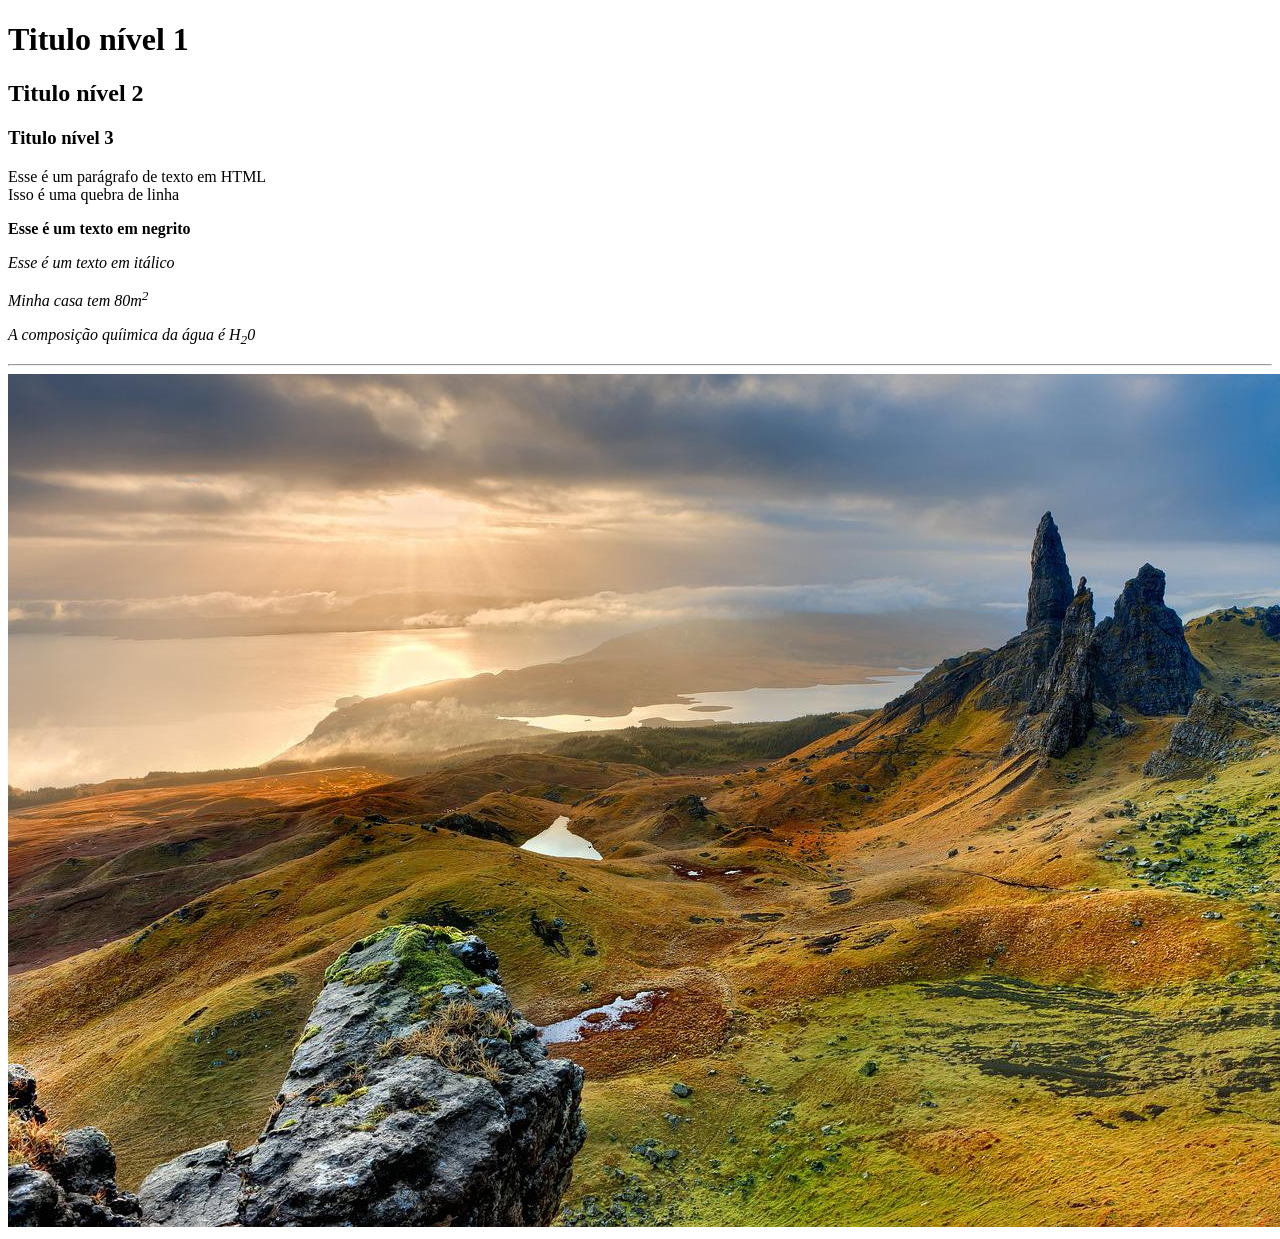
==== index.html @ ddf273ef "FEAT: manipulando e usando imagens no HTML" ====
<!DOCTYPE html>
<html lang="pt">
<head>
    <meta charset="UTF-8">
    <meta name="viewport" content="width=device-width, initial-scale=1.0">
    <title>Tags HTML</title>
</head>
<body>
    <h1>Titulo nível 1</h1>
    <h2>Titulo nível 2</h2>
    <h3>Titulo nível 3</h3>

    <p>Esse é um parágrafo de texto em HTML <br>Isso é uma quebra de linha</p>
    <p><strong>Esse é um texto em negrito</strong></p>
    <p><em>Esse é um texto em itálico</p>
    <p>Minha casa tem 80m<sup>2</sup></p>
    <p>A composição quíimica da água é H<sub>2</sub>0</p>
    <hr>

    <img src="img/hd-wallpaper-540115_1280.jpg" alt="Paisagem bonita">
</body>
</html>
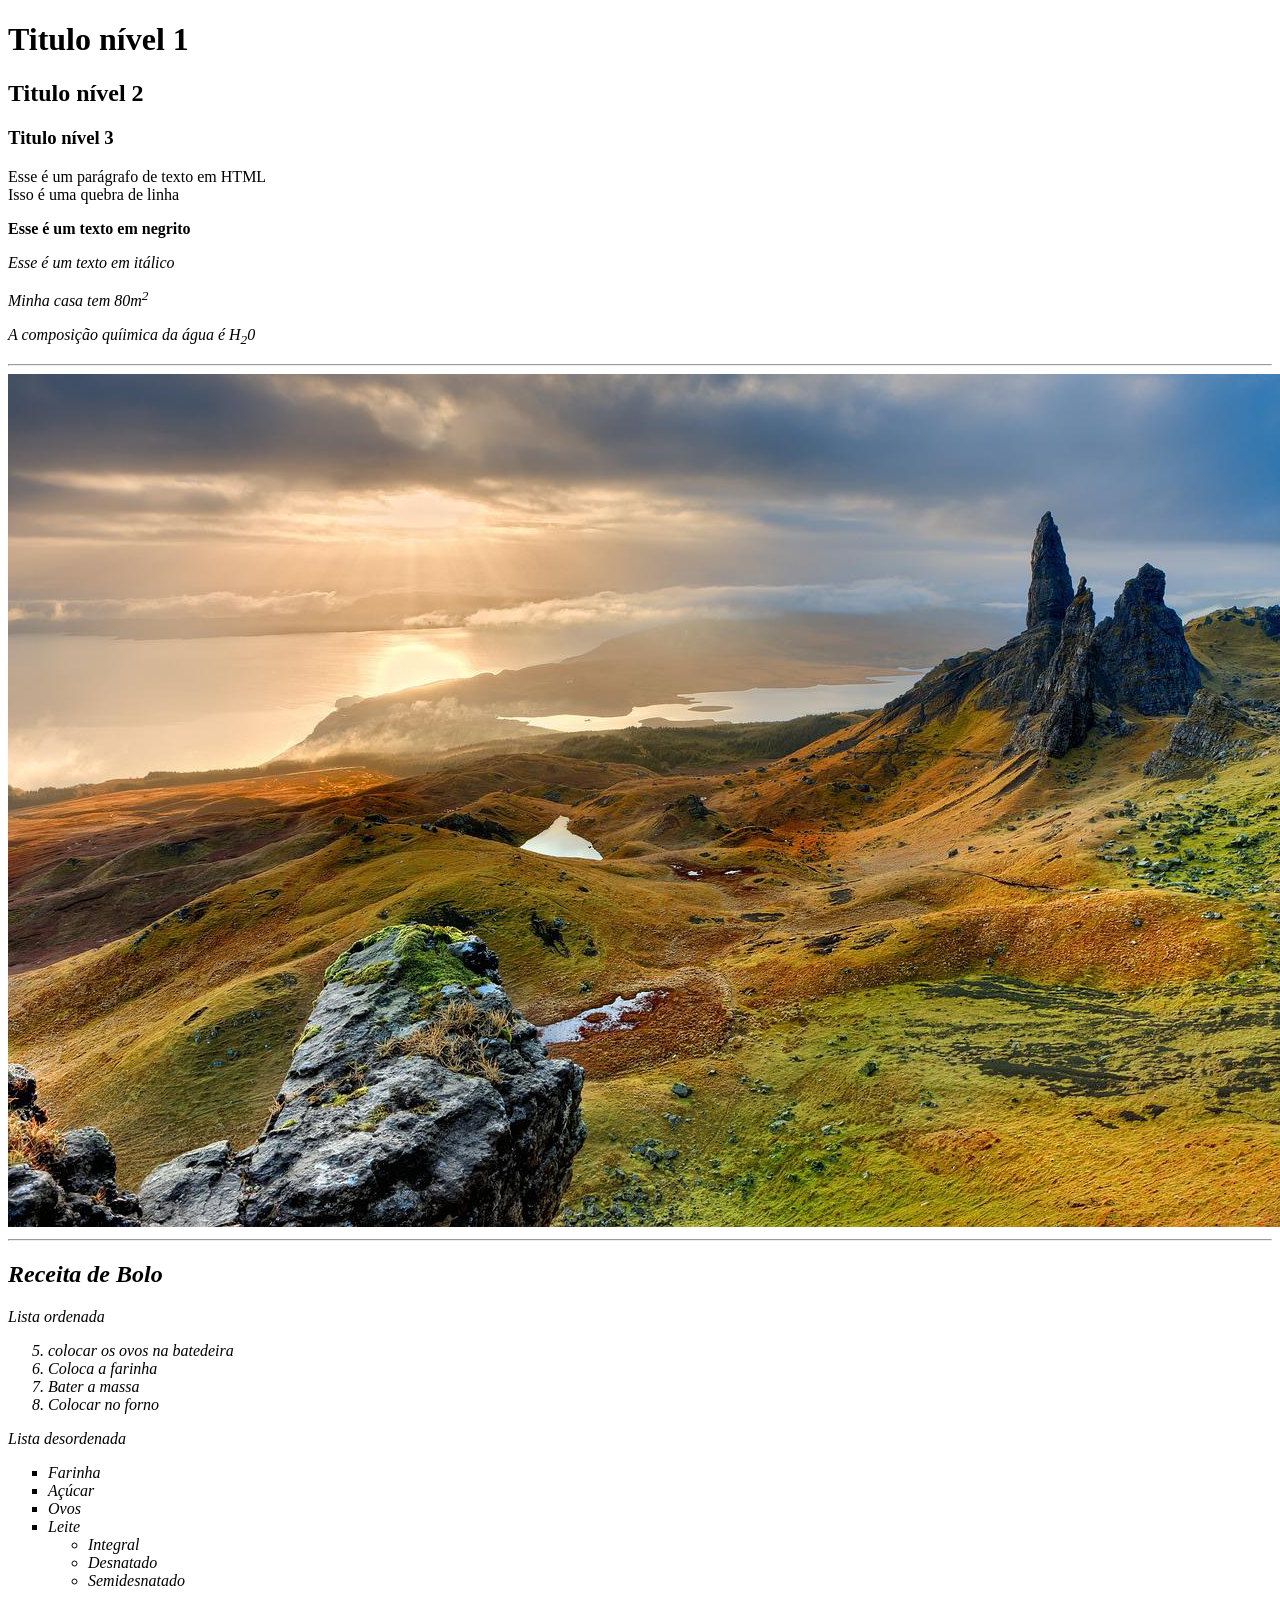
==== commit 587b2be5: "FEAT: adiciona conteúdo sobre listas" ====
--- a/index.html
+++ b/index.html
@@ -18,5 +18,33 @@
     <hr>
 
     <img src="img/hd-wallpaper-540115_1280.jpg" alt="Paisagem bonita">
+    <hr>
+
+    <H2>Receita de Bolo</H2>
+
+    <p>Lista ordenada</p>
+
+    <ol type="1" start="5">
+        <li>colocar os ovos na batedeira</li>
+        <li>Coloca a farinha</li>
+        <li>Bater a massa</li>
+        <li>Colocar no forno</li>
+    </ol>
+
+    <p>Lista desordenada</p>
+
+    <ul type="square">
+        <li>Farinha</li>
+        <li>Açúcar</li>
+        <li>Ovos</li>
+        <li>Leite</li>
+            <ul>
+                <li>Integral</li>
+                <li>Desnatado</li>
+                <li>Semidesnatado</li>
+            </ul>
+    </ul>
+    <hr>
+
 </body>
 </html>
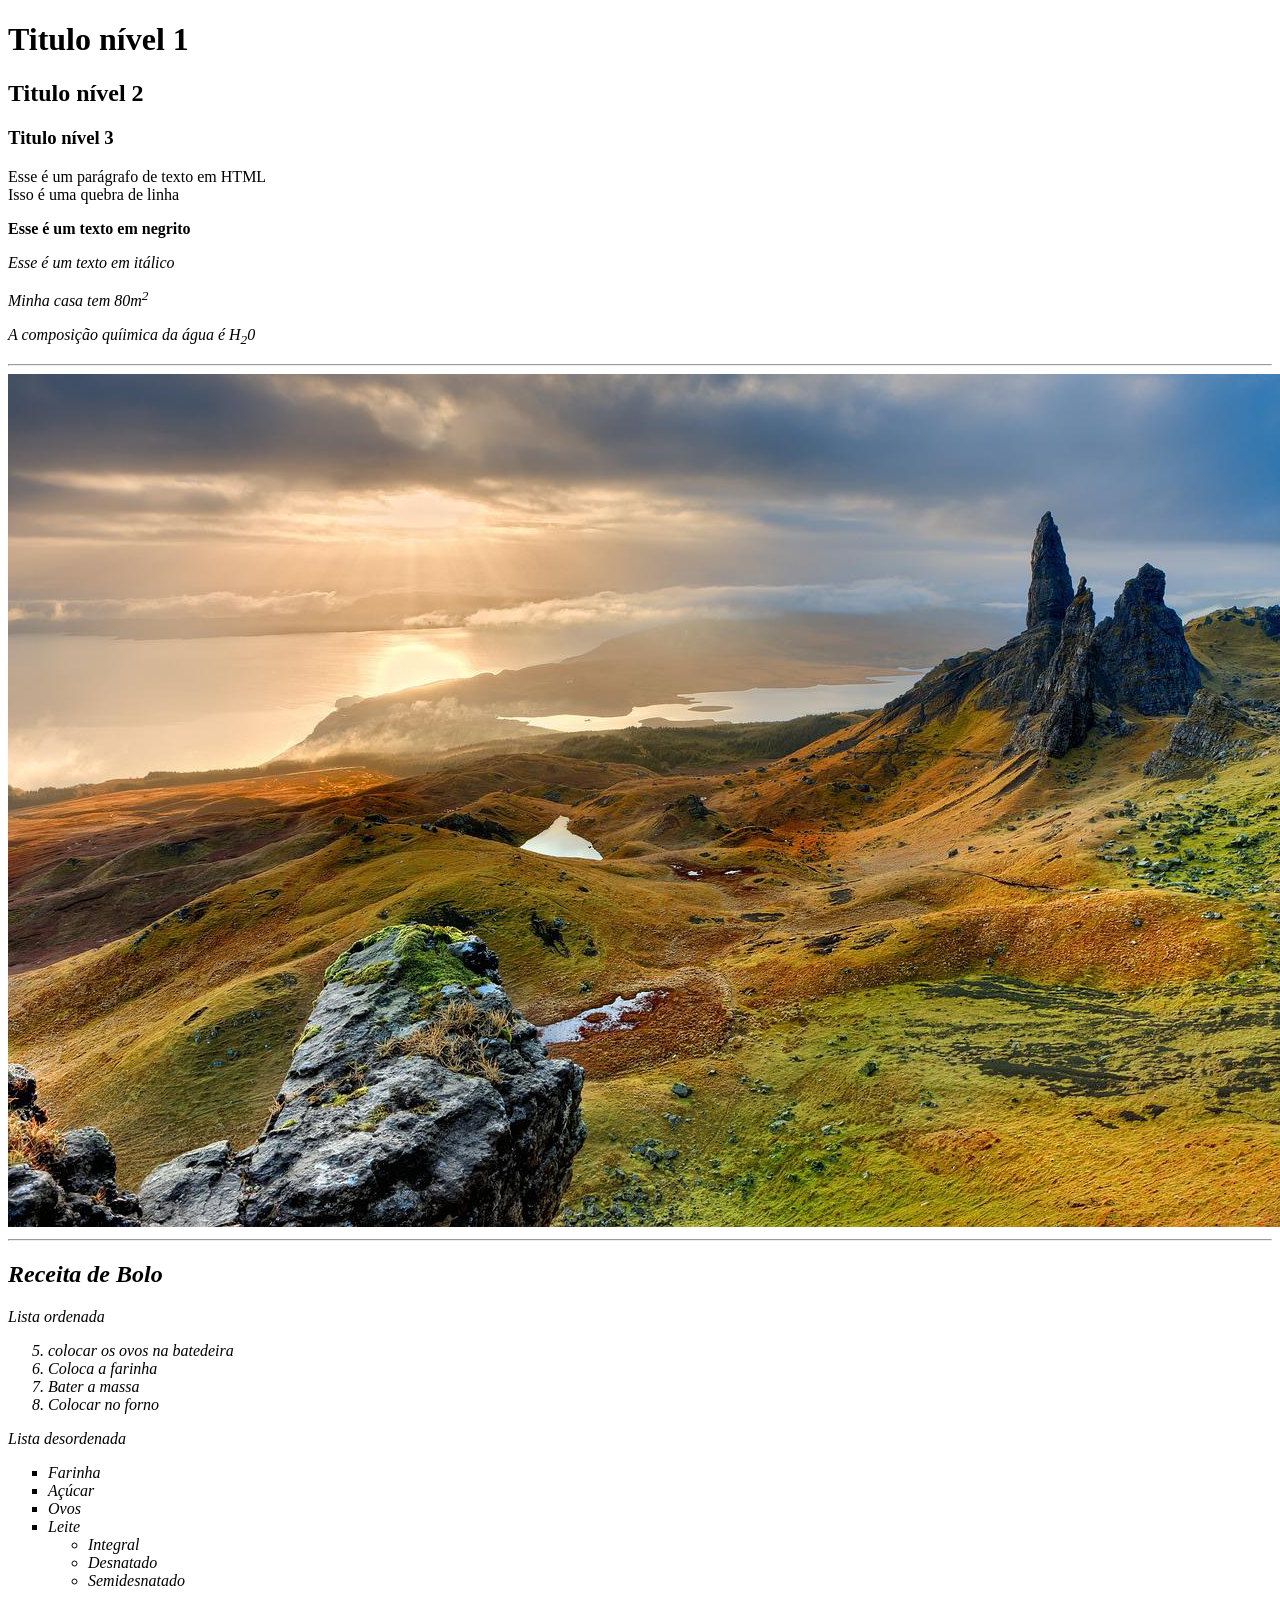
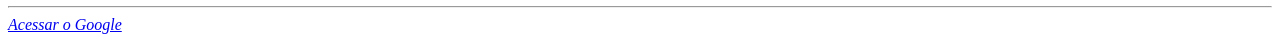
==== commit 9c3f82ab: "FEAT: adiciona conteúdo sobre links" ====
--- a/index.html
+++ b/index.html
@@ -46,5 +46,7 @@
     </ul>
     <hr>
 
+    <a href="https://www.google.com" target="_blank" rel="extenal">Acessar o Google</a>
+
 </body>
-</html>+</html> 
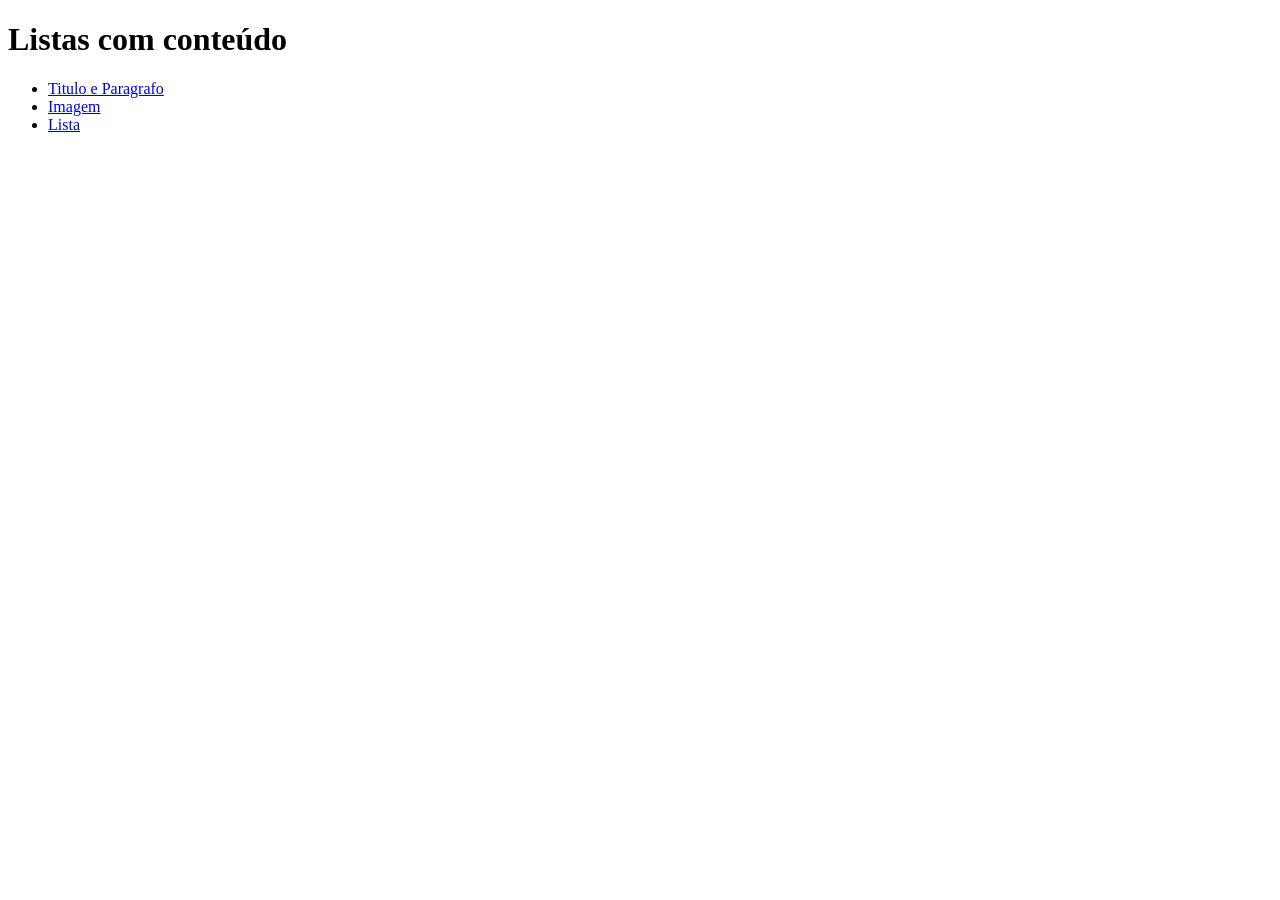
==== commit b40305bb: "FEAT: adiciona solução do desafio" ====
--- a/index.html
+++ b/index.html
@@ -3,50 +3,14 @@
 <head>
     <meta charset="UTF-8">
     <meta name="viewport" content="width=device-width, initial-scale=1.0">
-    <title>Tags HTML</title>
+    <title>Desafio</title>
 </head>
 <body>
-    <h1>Titulo nível 1</h1>
-    <h2>Titulo nível 2</h2>
-    <h3>Titulo nível 3</h3>
-
-    <p>Esse é um parágrafo de texto em HTML <br>Isso é uma quebra de linha</p>
-    <p><strong>Esse é um texto em negrito</strong></p>
-    <p><em>Esse é um texto em itálico</p>
-    <p>Minha casa tem 80m<sup>2</sup></p>
-    <p>A composição quíimica da água é H<sub>2</sub>0</p>
-    <hr>
-
-    <img src="img/hd-wallpaper-540115_1280.jpg" alt="Paisagem bonita">
-    <hr>
-
-    <H2>Receita de Bolo</H2>
-
-    <p>Lista ordenada</p>
-
-    <ol type="1" start="5">
-        <li>colocar os ovos na batedeira</li>
-        <li>Coloca a farinha</li>
-        <li>Bater a massa</li>
-        <li>Colocar no forno</li>
-    </ol>
-
-    <p>Lista desordenada</p>
-
-    <ul type="square">
-        <li>Farinha</li>
-        <li>Açúcar</li>
-        <li>Ovos</li>
-        <li>Leite</li>
-            <ul>
-                <li>Integral</li>
-                <li>Desnatado</li>
-                <li>Semidesnatado</li>
-            </ul>
+    <h1>Listas com conteúdo</h1>
+    <ul type="disc">
+        <li><a href="titulo_paragrafo.html" target="_blank">Titulo e Paragrafo</a></li>
+        <li><a href="imagem.html" target="_blank">Imagem</a></li>
+        <li><a href="lista.html" target="_blank">Lista</a></li>
     </ul>
-    <hr>
-
-    <a href="https://www.google.com" target="_blank" rel="extenal">Acessar o Google</a>
-
 </body>
 </html> 
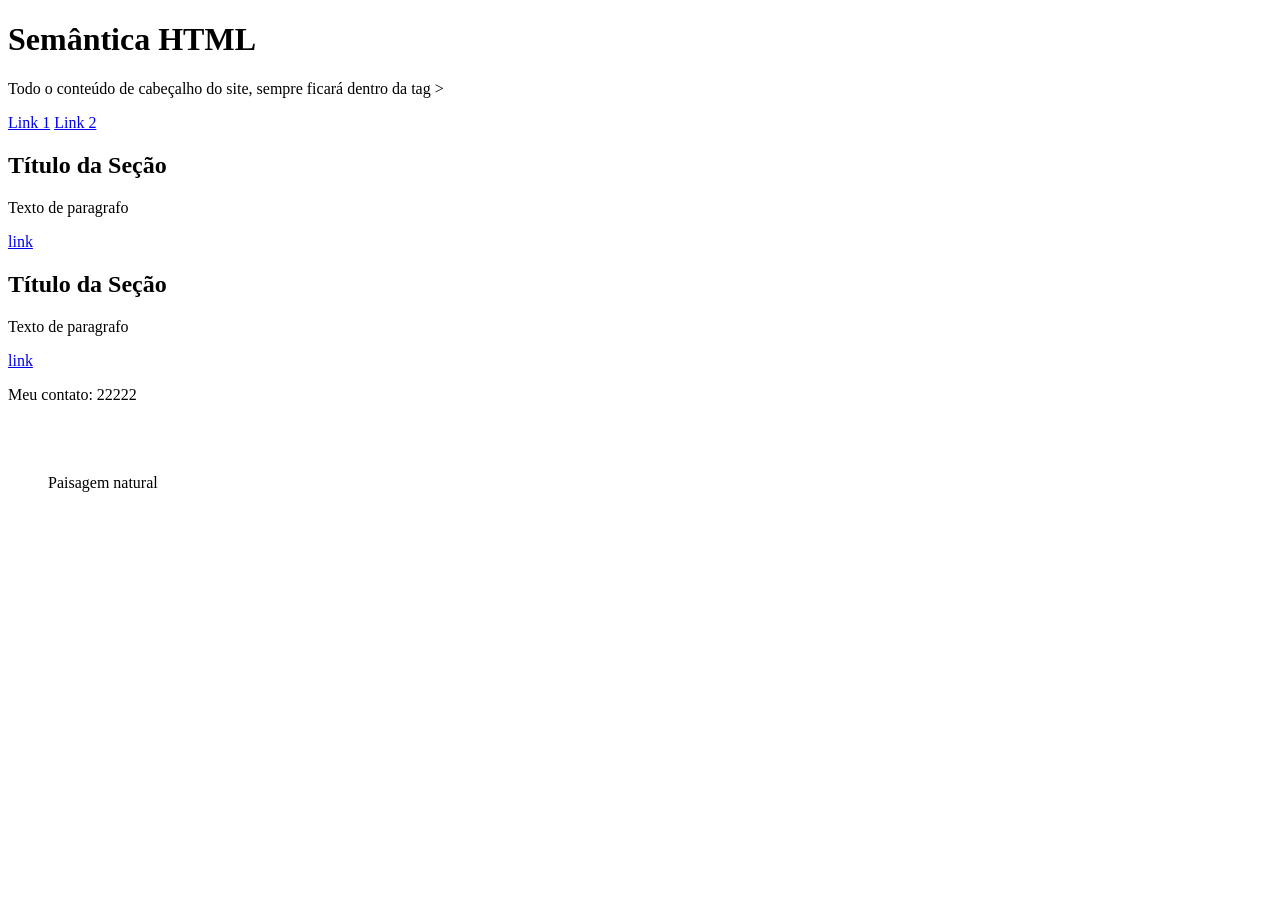
==== commit 3e18a583: "FEAT: conteúdo sobre semântica HTML e SEO" ====
--- a/index.html
+++ b/index.html
@@ -3,14 +3,41 @@
 <head>
     <meta charset="UTF-8">
     <meta name="viewport" content="width=device-width, initial-scale=1.0">
-    <title>Desafio</title>
+    <title>Semântica</title>
 </head>
 <body>
-    <h1>Listas com conteúdo</h1>
-    <ul type="disc">
-        <li><a href="titulo_paragrafo.html" target="_blank">Titulo e Paragrafo</a></li>
-        <li><a href="imagem.html" target="_blank">Imagem</a></li>
-        <li><a href="lista.html" target="_blank">Lista</a></li>
-    </ul>
+    <header>
+        <h1>Semântica HTML</h1>
+        <p>Todo o conteúdo de cabeçalho do site, sempre ficará dentro da tag &gt;</p>
+
+        <nav>
+            <a href="#">Link 1</a>
+            <a href="#">Link 2</a>
+        </nav>
+    </header>
+    <main>
+        <section>
+            <h2>Título da Seção</h2>
+            <p>Texto de paragrafo</p>
+            <a href="#">link</a>
+        </section>
+         <section>
+            <h2>Título da Seção</h2>
+            <p>Texto de paragrafo</p>
+            <a href="#">link</a>
+        </section>
+    </main>
+    <footer>
+        <p>Meu contato: 22222</p>
+    </footer>
+    <article>
+        <h3></h3>
+        <p></p>
+        <img src="" alt="">
+    </article>
+    <figure>
+        <img src="" alt="">
+        <figcaption>Paisagem natural</figcaption>
+    </figure>
 </body>
-</html> +</html>
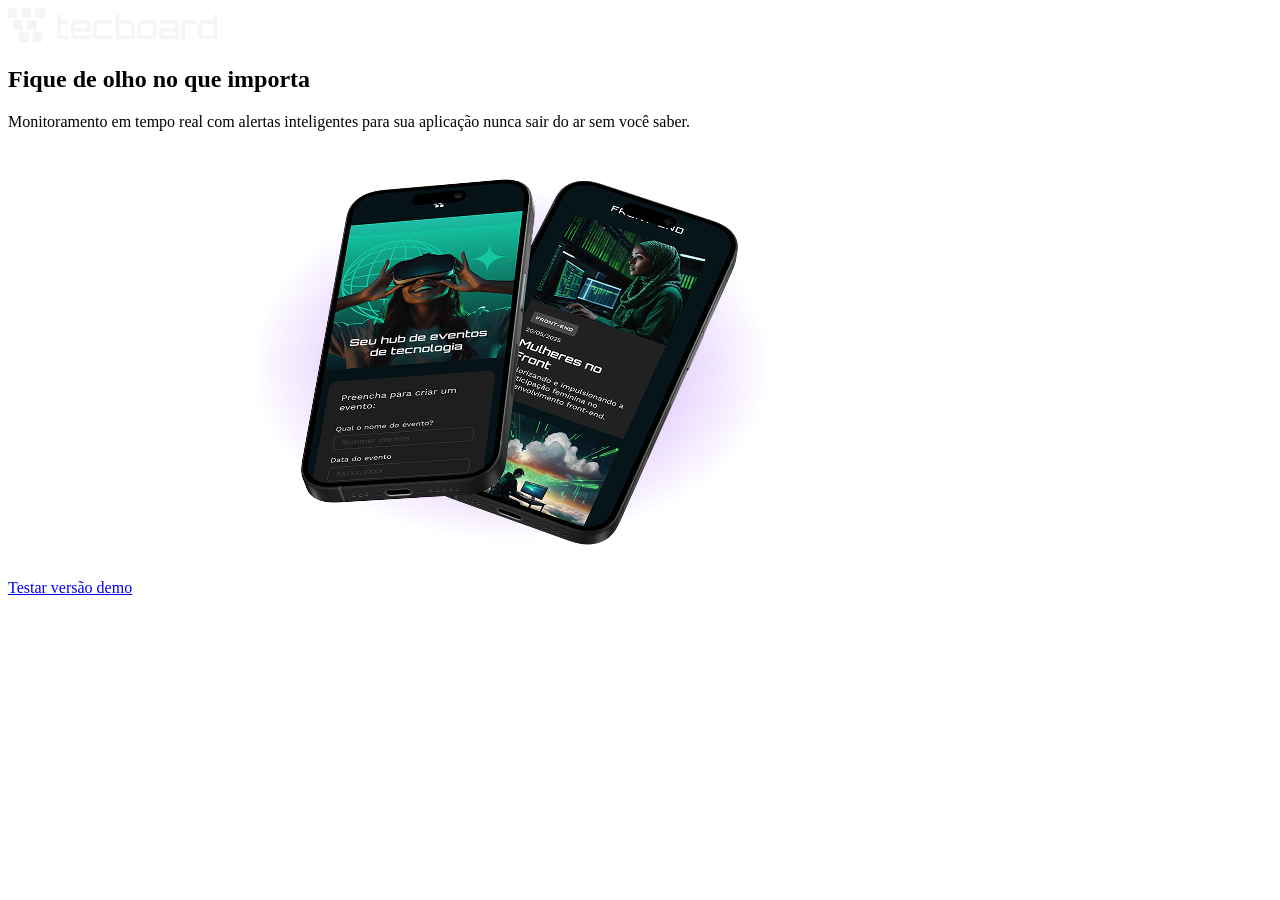
==== commit ccda7a13: "FEAT: adiciona estrutura HTML do projeto" ====
--- a/index.html
+++ b/index.html
@@ -3,41 +3,20 @@
 <head>
     <meta charset="UTF-8">
     <meta name="viewport" content="width=device-width, initial-scale=1.0">
-    <title>Semântica</title>
+    <link rel="icon" href="Captura de tela 2026-01-29 175022.png" type="image/png">
+    <title>Tecboard</title>
 </head>
 <body>
     <header>
-        <h1>Semântica HTML</h1>
-        <p>Todo o conteúdo de cabeçalho do site, sempre ficará dentro da tag &gt;</p>
-
-        <nav>
-            <a href="#">Link 1</a>
-            <a href="#">Link 2</a>
-        </nav>
+        <img src="./img/Logo.png" alt="Logo Tecboard na cor branca">
     </header>
     <main>
         <section>
-            <h2>Título da Seção</h2>
-            <p>Texto de paragrafo</p>
-            <a href="#">link</a>
-        </section>
-         <section>
-            <h2>Título da Seção</h2>
-            <p>Texto de paragrafo</p>
-            <a href="#">link</a>
+            <h1>Fique de olho no que importa</h1>
+            <p>Monitoramento em tempo real com alertas inteligentes para sua aplicação nunca sair do ar sem você saber.</p>
+            <a href="#">Testar versão demo</a>
+            <img src="./img/Group 32.png" alt="Dois celulares sobrepostos com uma sombra roxa sob eles">
         </section>
     </main>
-    <footer>
-        <p>Meu contato: 22222</p>
-    </footer>
-    <article>
-        <h3></h3>
-        <p></p>
-        <img src="" alt="">
-    </article>
-    <figure>
-        <img src="" alt="">
-        <figcaption>Paisagem natural</figcaption>
-    </figure>
 </body>
 </html>
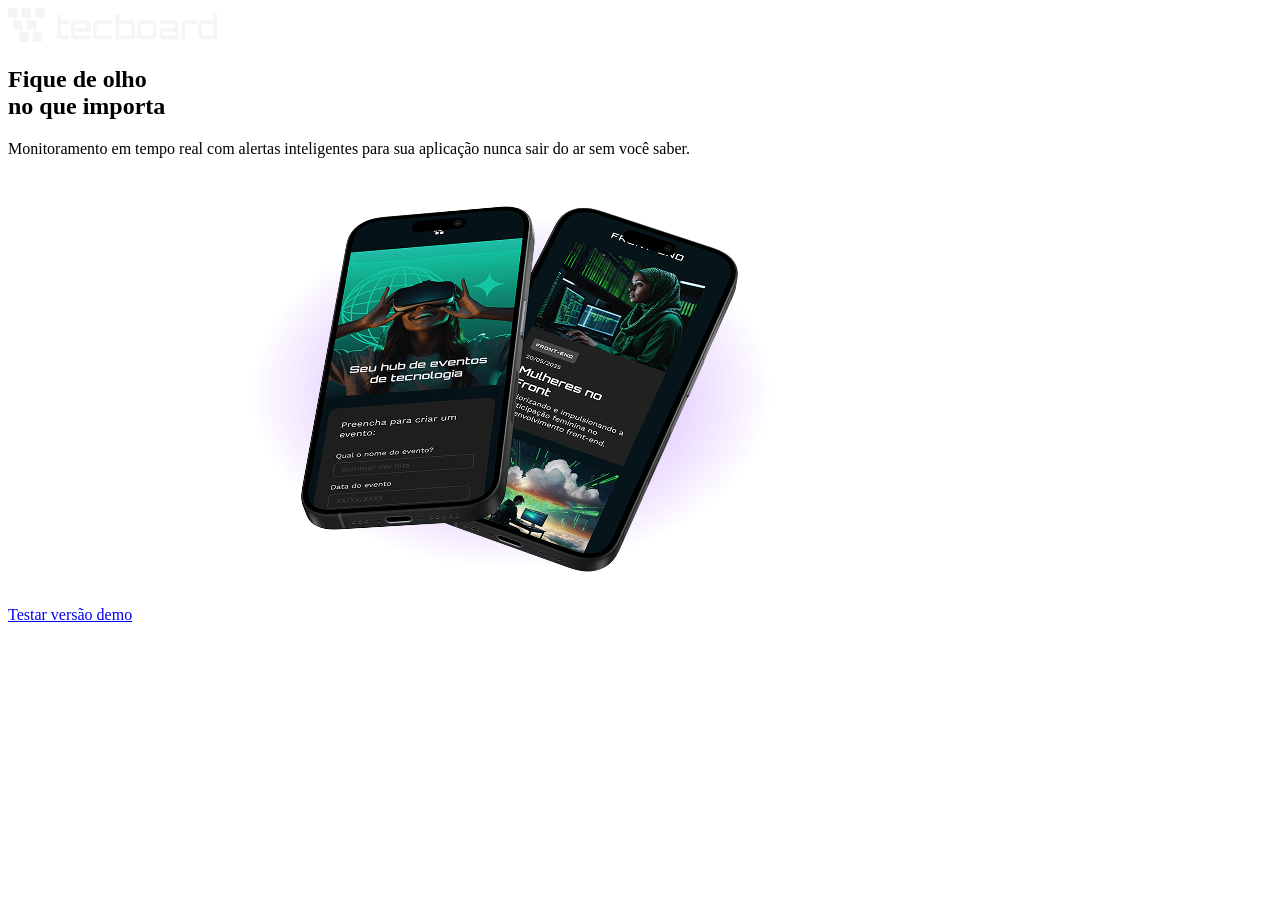
==== commit 16b06b95: "FEAT: conectando css a estrutura html" ====
--- a/index.html
+++ b/index.html
@@ -4,6 +4,7 @@
     <meta charset="UTF-8">
     <meta name="viewport" content="width=device-width, initial-scale=1.0">
     <link rel="icon" href="Captura de tela 2026-01-29 175022.png" type="image/png">
+    <link rel="stylesheet" href="./css/style.css">
     <title>Tecboard</title>
 </head>
 <body>
@@ -12,7 +13,10 @@
     </header>
     <main>
         <section>
-            <h1>Fique de olho no que importa</h1>
+            <h1>
+                <span>Fique de olho</span>
+                <br>no que importa
+            </h1>
             <p>Monitoramento em tempo real com alertas inteligentes para sua aplicação nunca sair do ar sem você saber.</p>
             <a href="#">Testar versão demo</a>
             <img src="./img/Group 32.png" alt="Dois celulares sobrepostos com uma sombra roxa sob eles">
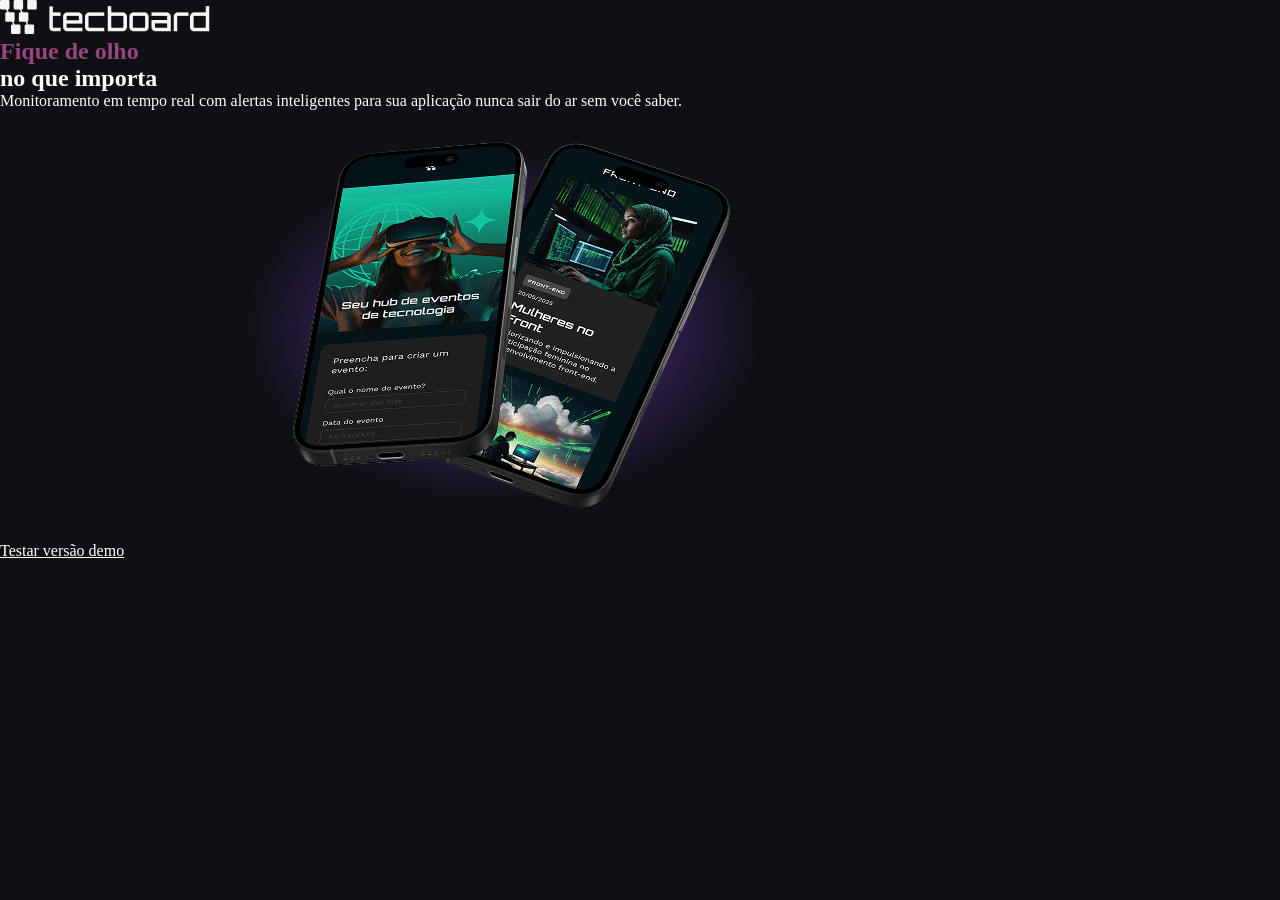
==== commit 3075af3f: "FEAT: adiciona link da fonte" ====
--- a/index.html
+++ b/index.html
@@ -5,6 +5,9 @@
     <meta name="viewport" content="width=device-width, initial-scale=1.0">
     <link rel="icon" href="Captura de tela 2026-01-29 175022.png" type="image/png">
     <link rel="stylesheet" href="./css/style.css">
+    <link rel="preconnect" href="https://fonts.googleapis.com">
+    <link rel="preconnect" href="https://fonts.gstatic.com" crossorigin>
+    <link href="https://fonts.googleapis.com/css2?family=Unbounded:wght@200..900&display=swap" rel="stylesheet"> 
     <title>Tecboard</title>
 </head>
 <body>
--- a/css/style.css
+++ b/css/style.css
@@ -0,0 +1,18 @@
+* {
+    margin: 0;
+    padding: 0;
+}
+
+body {
+    background-color: #0e1014;
+    color: #FFFFFF;
+
+}
+
+span {
+    color: #97447fff;
+}
+
+a {
+    color: #FFFFFF;
+}
